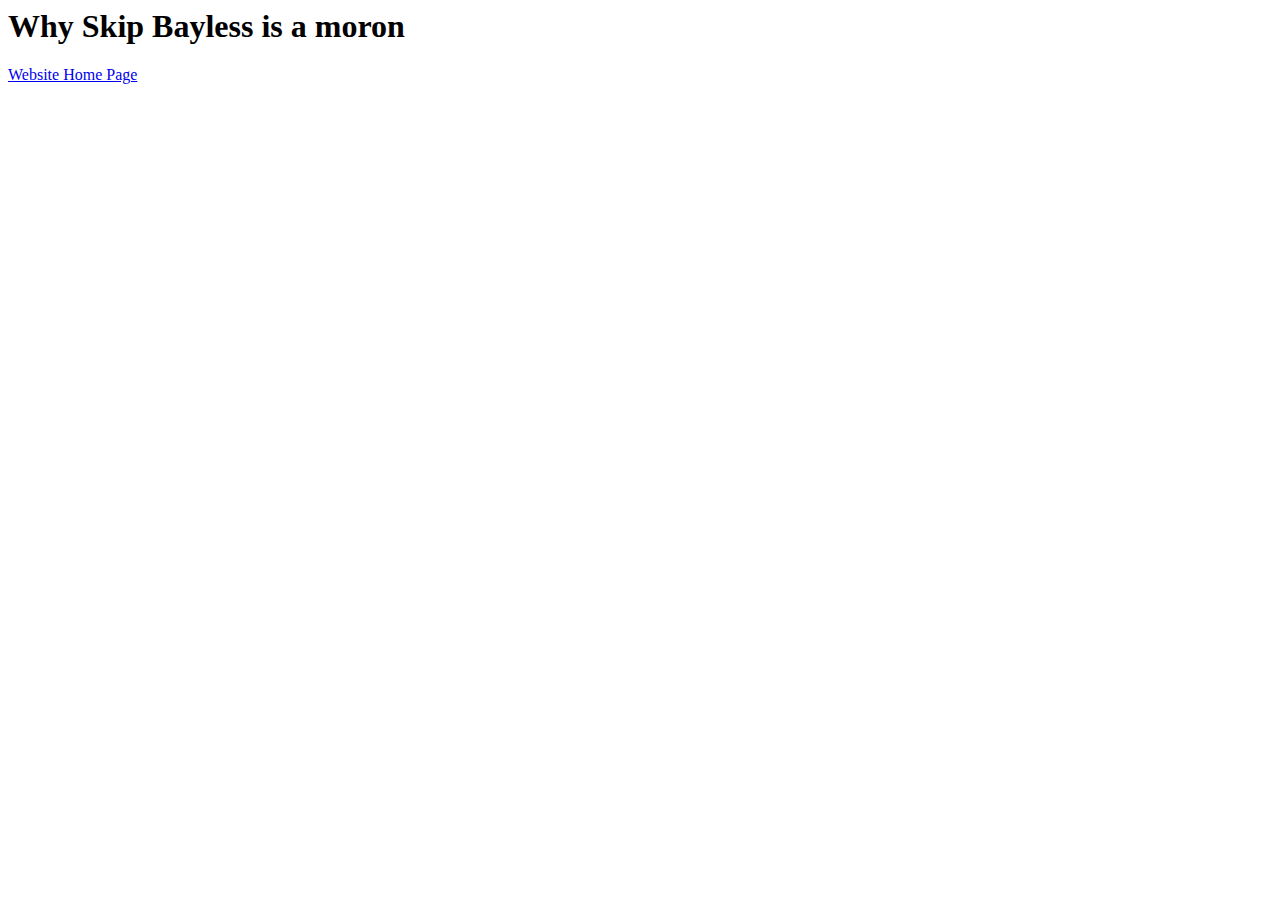
==== blog.html @ 33b2a094 "add skeleton files" ====
<html lang="en">
    <head>
        <meta charset="UTF-8">
        <meta name="viewport" content="width=device-width, initial-scale=1.0">
        <title>The Shit that goes on in my Head</title>
    </head>


    <body>
        
        <h1>Why Skip Bayless is a moron</h1>
        <a href="./websitehome.html"> Website Home Page   </a>

    </body>


</html>
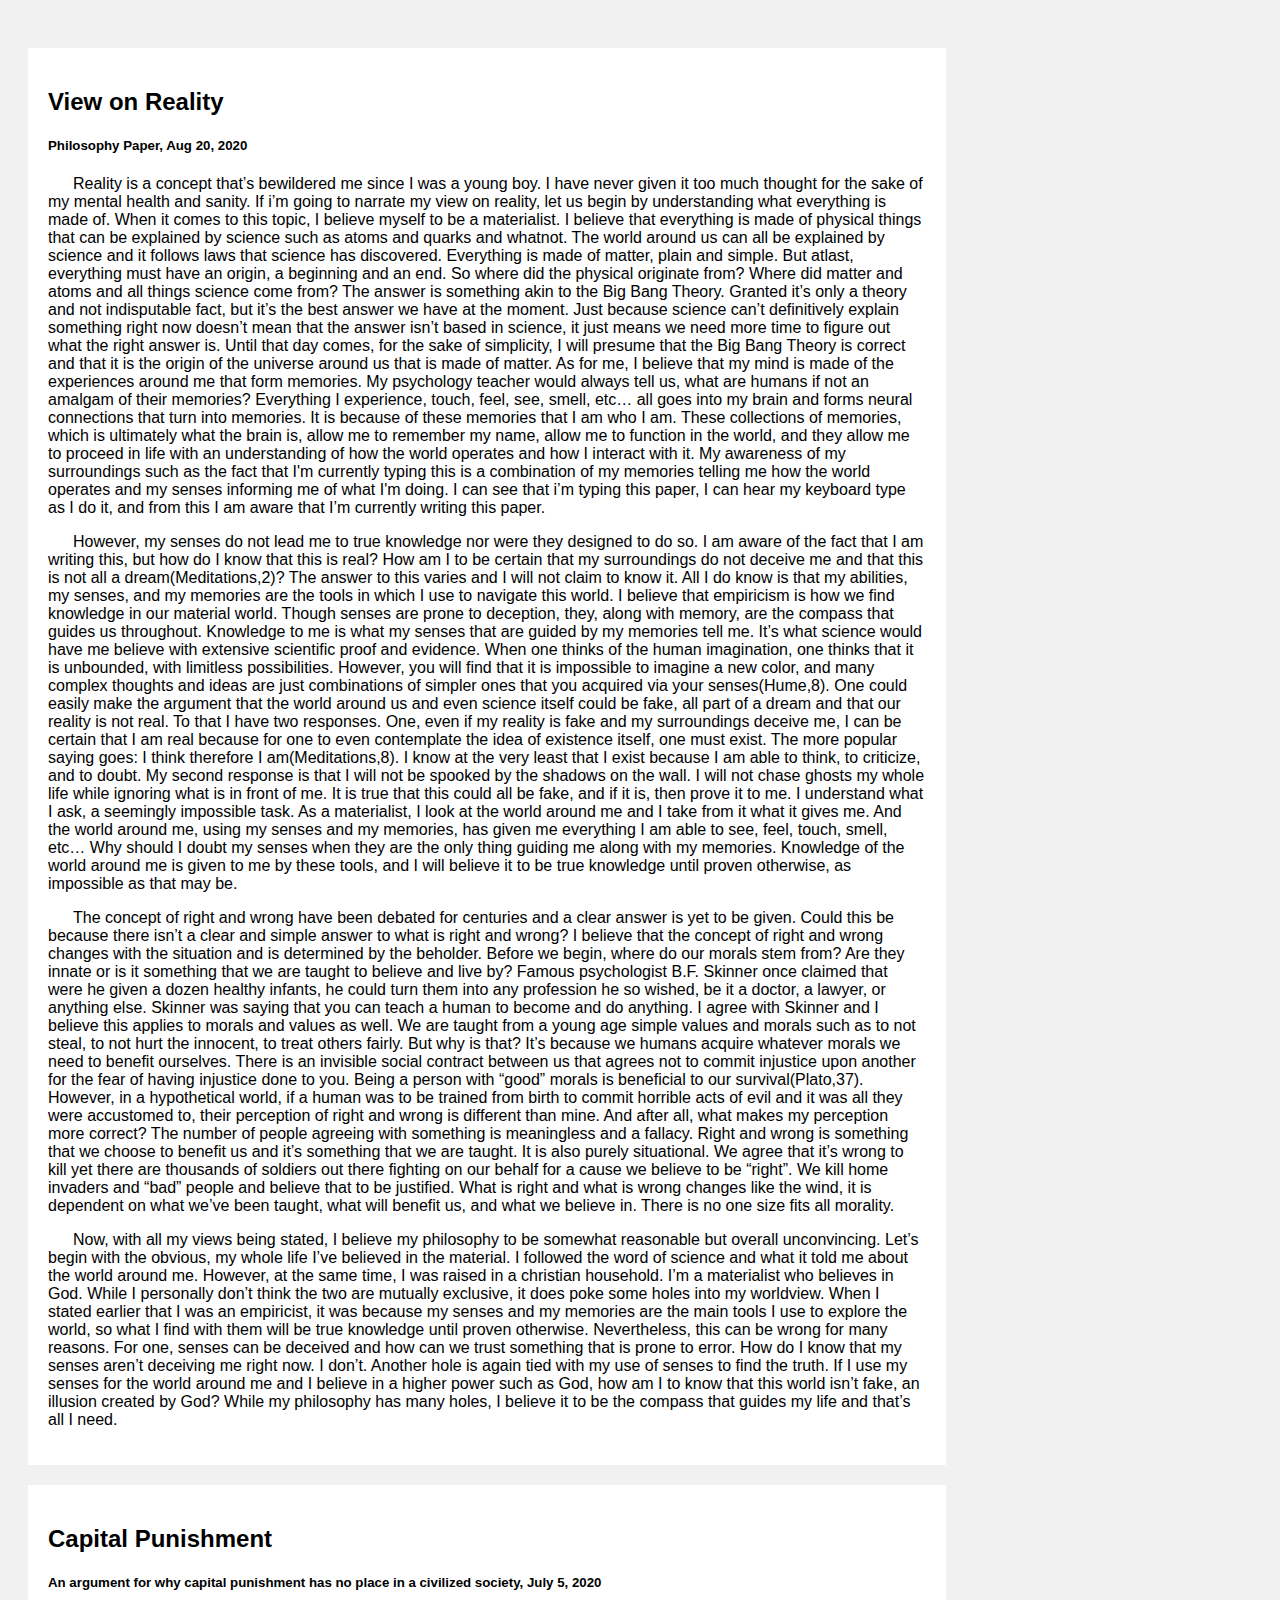
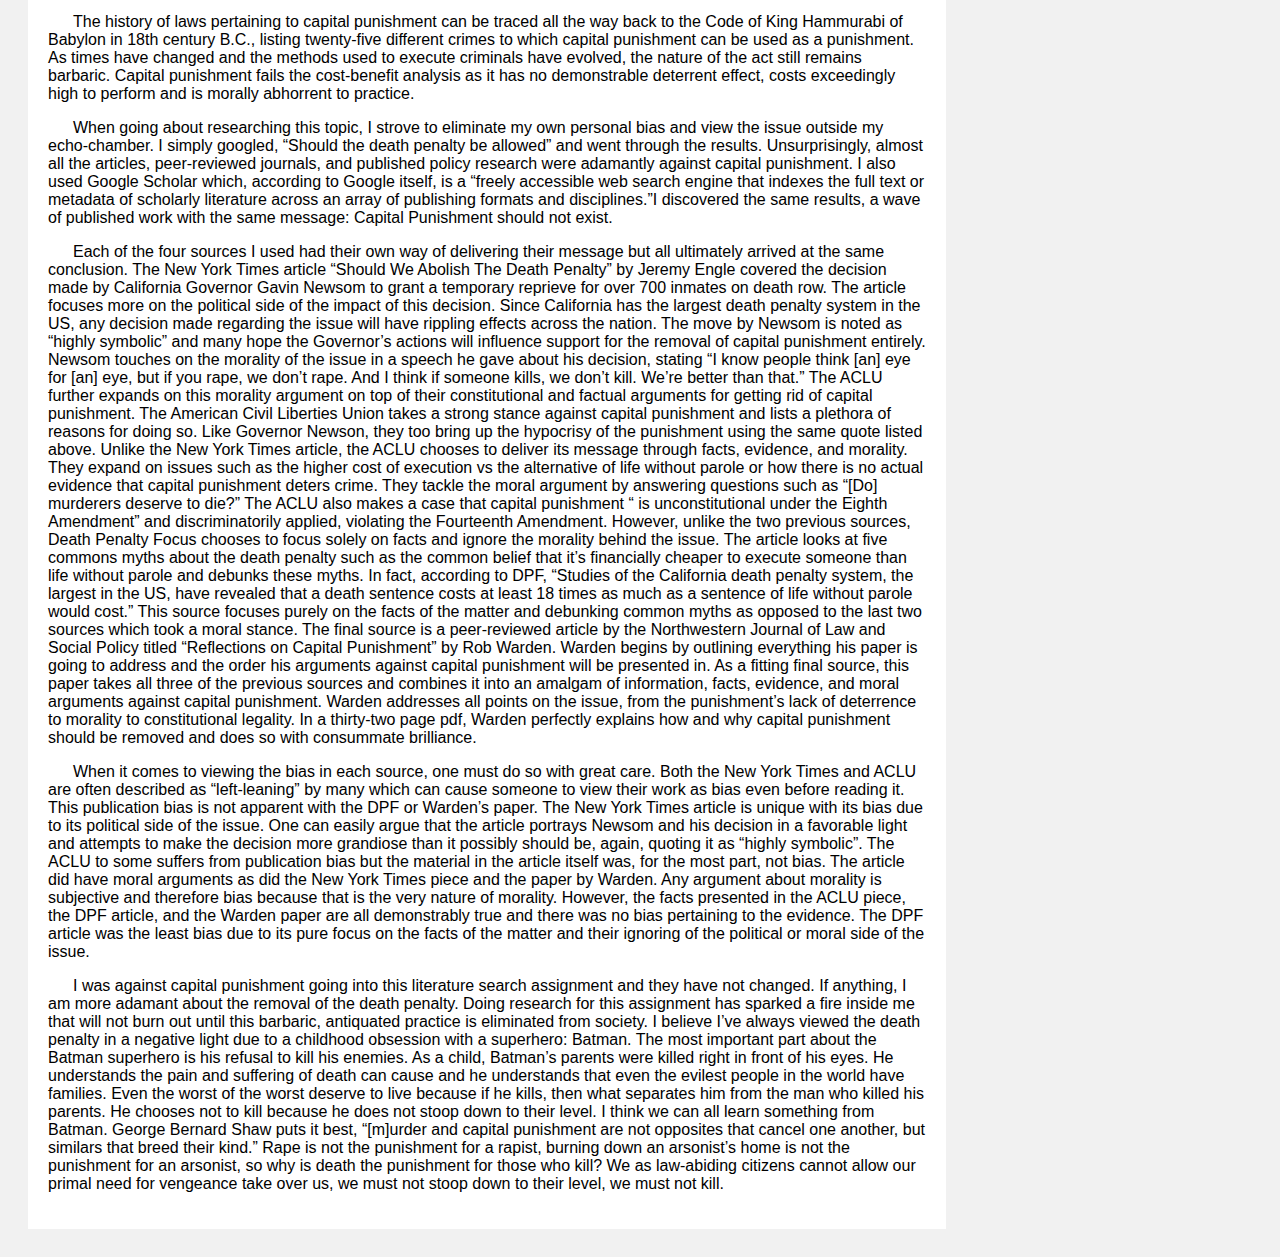
==== commit 509c6bd5: "add index, remove extarneous files" ====
--- a/blog.html
+++ b/blog.html
@@ -2,15 +2,58 @@
     <head>
         <meta charset="UTF-8">
         <meta name="viewport" content="width=device-width, initial-scale=1.0">
-        <title>The Shit that goes on in my Head</title>
+        <title>Blog</title>
+        <link rel="stylesheet" href="Blog.CSS">
+    
     </head>
 
+    <body>
+            <div class="row">
+                <div class="leftcolumn">
+                <div class="card">
+                <h2>View on Reality</h2>
+                <h5>Philosophy Paper, Aug 20, 2020</h5>
+                
+            <p style="text-indent: 25px;"> 
+                Reality is a concept that’s bewildered me since I was a young boy. I have never given it too much thought for the sake of my mental health and sanity. If i’m going to narrate my view on reality, let us begin by understanding what everything is made of. When it comes to this topic, I believe myself to be a materialist. I believe that everything is made of physical things that can be explained by science such as atoms and quarks and whatnot. The world around us can all be explained by science and it follows laws that science has discovered. Everything is made of matter, plain and simple. But atlast, everything must have an origin, a beginning and an end. So where did the physical originate from? Where did matter and atoms and all things science come from? The answer is something akin to the Big Bang Theory. Granted it’s only a theory and not indisputable fact, but it’s the best answer we have at the moment. Just because science can’t definitively explain something right now doesn’t mean that the answer isn’t based in science, it just means we need more time to figure out what the right answer is. Until that day comes, for the sake of simplicity, I will presume that the Big Bang Theory is correct and that it is the origin of the universe around us that is made of matter. As for me, I believe that my mind is made of the experiences around me that form memories. My psychology teacher would always tell us, what are humans if not an amalgam of their memories? Everything I experience, touch, feel, see, smell, etc… all goes into my brain and forms neural connections that turn into memories. It is because of these memories that I am who I am. These collections of memories, which is ultimately what the brain is, allow me to remember my name, allow me to function in the world, and they allow me to proceed in life with an understanding of how the world operates and how I interact with it. My awareness of my surroundings such as the fact that I'm currently typing this is a combination of my memories telling me how the world operates and my senses informing me of what I'm doing. I can see that i’m typing this paper, I can hear my keyboard type as I do it, and from this I am aware that I’m currently writing this paper. 
+            </P> 
+            <p style="text-indent: 25px;">  
+                However, my senses do not lead me to true knowledge nor were they designed to do so. I am aware of the fact that I am writing this, but how do I know that this is real? How am I to be certain that my surroundings do not deceive me and that this is not all a dream(Meditations,2)? The answer to this varies and I will not claim to know it. All I do know is that my abilities, my senses, and my memories are the tools in which I use to navigate this world. I believe that empiricism is how we find knowledge in our material world. Though senses are prone to deception, they, along with memory, are the compass that guides us throughout. Knowledge to me is what my senses that are guided by my memories tell me. It’s what science would have me believe with extensive scientific proof and evidence. When one thinks of the human imagination, one thinks that it is unbounded, with limitless possibilities. However, you will find that it is impossible to imagine a new color, and many complex thoughts and ideas are just combinations of simpler ones that you acquired via your senses(Hume,8). One could easily make the argument that the world around us and even science itself could be fake, all part of a dream and that our reality is not real. To that I have two responses. One, even if my reality is fake and my surroundings deceive me, I can be certain that I am real because for one to even contemplate the idea of existence itself, one must exist. The more popular saying goes: I think therefore I am(Meditations,8). I know at the very least that I exist because I am able to think, to criticize, and to doubt. My second response is that I will not be spooked by the shadows on the wall. I will not chase ghosts my whole life while ignoring what is in front of me. It is true that this could all be fake, and if it is, then prove it to me. I understand what I ask, a seemingly impossible task. As a materialist, I look at the world around me and I take from it what it gives me. And the world around me, using my senses and my memories, has given me everything I am able to see, feel, touch, smell, etc… Why should I doubt my senses when they are the only thing guiding me along with my memories. Knowledge of the world around me is given to me by these tools, and I will believe it to be true knowledge until proven otherwise, as impossible as that may be. 
+            </p>  
+            <p style="text-indent: 25px;"> 
+                The concept of right and wrong have been debated for centuries and a clear answer is yet to be given. Could this be because there isn’t a clear and simple answer to what is right and wrong? I believe that the concept of right and wrong changes with the situation and is determined by the beholder. Before we begin, where do our morals stem from? Are they innate or is it something that we are taught to believe and live by? Famous psychologist B.F. Skinner once claimed that were he given a dozen healthy infants, he could turn them into any profession he so wished, be it a doctor, a lawyer, or anything else. Skinner was saying that you can teach a human to become and do anything. I agree with Skinner and I believe this applies to morals and values as well. We are taught from a young age simple values and morals such as to not steal, to not hurt the innocent, to treat others fairly. But why is that? It’s because we humans acquire whatever morals we need to benefit ourselves. There is an invisible social contract between us that agrees not to commit injustice upon another for the fear of having injustice done to you. Being a person with “good” morals is beneficial to our survival(Plato,37). However, in a hypothetical world, if a human was to be trained from birth to commit horrible acts of evil and it was all they were accustomed to, their perception of right and wrong is different than mine. And after all, what makes my perception more correct? The number of people agreeing with something is meaningless and a fallacy. Right and wrong is something that we choose to benefit us and it’s something that we are taught. It is also purely situational. We agree that it’s wrong to kill yet there are thousands of soldiers out there fighting on our behalf for a cause we believe to be “right”. We kill home invaders and “bad” people and believe that to be justified. What is right and what is wrong changes like the wind, it is dependent on what we’ve been taught, what will benefit us, and what we believe in. There is no one size fits all morality. 
+            </p>
+            <p style="text-indent: 25px;">  
+                Now, with all my views being stated, I believe my philosophy to be somewhat reasonable but overall unconvincing. Let’s begin with the obvious, my whole life I’ve believed in the material. I followed the word of science and what it told me about the world around me. However, at the same time, I was raised in a christian household. I’m a materialist who believes in God. While I personally don’t think the two are mutually exclusive, it does poke some holes into my worldview. When I stated earlier that I was an empiricist, it was because my senses and my memories are the main tools I use to explore the world, so what I find with them will be true knowledge until proven otherwise. Nevertheless, this can be wrong for many reasons. For one, senses can be deceived and how can we trust something that is prone to error. How do I know that my senses aren’t deceiving me right now. I don’t. Another hole is again tied with my use of senses to find the truth. If I use my senses for the world around me and I believe in a higher power such as God, how am I to know that this world isn’t fake, an illusion created by God? While my philosophy has many holes, I believe it to be the compass that guides my life and that’s all I need. 
+            </p>
+            </p>
+                </div>
+                <div class="card">
+                <h2>Capital Punishment</h2>
+                <h5> An argument for why capital punishment has no place in a civilized society, July 5, 2020</h5>
+                
+            <p style="text-indent: 25px;">
+                The history of laws pertaining to capital punishment can be traced all the way back to the Code of King Hammurabi of Babylon in 18th century B.C., listing twenty-five different crimes to which capital punishment can be used as a punishment. As times have changed and the methods used to execute criminals have evolved, the nature of the act still remains barbaric. Capital punishment fails the cost-benefit analysis as it has no demonstrable deterrent effect, costs exceedingly high to perform and is morally abhorrent to practice. 
+            </p>   
+            <p style="text-indent: 25px;" >   
+                When going about researching this topic, I strove to eliminate my own personal bias and view the issue outside my echo-chamber. I simply googled, “Should the death penalty be allowed” and went through the results. Unsurprisingly, almost all the articles, peer-reviewed journals, and published policy research were adamantly against capital punishment. I also used Google Scholar which, according to Google itself, is a “freely accessible web search engine that indexes the full text or metadata of scholarly literature across an array of publishing formats and disciplines.”I discovered the same results, a wave of published work with the same message: Capital Punishment should not exist. 
+            </p> 
+            <p style="text-indent: 25px;" > 
+                Each of the four sources I used had their own way of delivering their message but all ultimately arrived at the same conclusion. The New York Times article “Should We Abolish The Death Penalty” by Jeremy Engle covered the decision made by California Governor Gavin Newsom to grant a temporary reprieve for over 700 inmates on death row. The article focuses more on the political side of the impact of this decision. Since California has the largest death penalty system in the US, any decision made regarding the issue will have rippling effects across the nation. The move by Newsom is noted as “highly symbolic” and many hope the Governor’s actions will influence support for the removal of capital punishment entirely. Newsom touches on the morality of the issue in a speech he gave about his decision, stating “I know people think [an] eye for [an] eye, but if you rape, we don’t rape. And I think if someone kills, we don’t kill. We’re better than that.” The ACLU further expands on this morality argument on top of their constitutional and factual arguments for getting rid of capital punishment. The American Civil Liberties Union takes a strong stance against capital punishment and lists a plethora of reasons for doing so. Like Governor Newson, they too bring up the hypocrisy of the punishment using the same quote listed above. Unlike the New York Times article, the ACLU chooses to deliver its message through facts, evidence, and morality. They expand on issues such as the higher cost of execution vs the alternative of life without parole or how there is no actual evidence that capital punishment deters crime. They tackle the moral argument by answering questions such as “[Do] murderers deserve to die?” The ACLU also makes a case that capital punishment “ is unconstitutional under the Eighth Amendment” and discriminatorily applied, violating the Fourteenth Amendment. However, unlike the two previous sources, Death Penalty Focus chooses to focus solely on facts and ignore the morality behind the issue. The article looks at five commons myths about the death penalty such as the common belief that it’s financially cheaper to execute someone than life without parole and debunks these myths. In fact, according to DPF, “Studies of the California death penalty system, the largest in the US, have revealed that a death sentence costs at least 18 times as much as a sentence of life without parole would cost.” This source focuses purely on the facts of the matter and debunking common myths as opposed to the last two sources which took a moral stance. The final source is a peer-reviewed article by the Northwestern Journal of Law and Social Policy titled “Reflections on Capital Punishment” by Rob Warden. Warden begins by outlining everything his paper is going to address and the order his arguments against capital punishment will be presented in. As a fitting final source, this paper takes all three of the previous sources and combines it into an amalgam of information, facts, evidence, and moral arguments against capital punishment. Warden addresses all points on the issue, from the punishment’s lack of deterrence to morality to constitutional legality. In a thirty-two page pdf, Warden perfectly explains how and why capital punishment should be removed and does so with consummate brilliance. 
+            </p> 
+            <p style="text-indent: 25px;" >  
+                When it comes to viewing the bias in each source, one must do so with great care. Both the New York Times and ACLU are often described as “left-leaning” by many which can cause someone to view their work as bias even before reading it. This publication bias is not apparent with the DPF or Warden’s paper. The New York Times article is unique with its bias due to its political side of the issue. One can easily argue that the article portrays Newsom and his decision in a favorable light and attempts to make the decision more grandiose than it possibly should be, again, quoting it as “highly symbolic”. The ACLU to some suffers from publication bias but the material in the article itself was, for the most part, not bias. The article did have moral arguments as did the New York Times piece and the paper by Warden. Any argument about morality is subjective and therefore bias because that is the very nature of morality. However, the facts presented in the ACLU piece, the DPF article, and the Warden paper are all demonstrably true and there was no bias pertaining to the evidence. The DPF article was the least bias due to its pure focus on the facts of the matter and their ignoring of the political or moral side of the issue.
+            </p> 
+            <p style="text-indent: 25px;" > 
+                I was against capital punishment going into this literature search assignment and they have not changed. If anything, I am more adamant about the removal of the death penalty. Doing research for this assignment has sparked a fire inside me that will not burn out until this barbaric, antiquated practice is eliminated from society. I believe I’ve always viewed the death penalty in a negative light due to a childhood obsession with a superhero: Batman. The most important part about the Batman superhero is his refusal to kill his enemies. As a child, Batman’s parents were killed right in front of his eyes. He understands the pain and suffering of death can cause and he understands that even the evilest people in the world have families. Even the worst of the worst deserve to live because if he kills, then what separates him from the man who killed his parents. He chooses not to kill because he does not stoop down to their level. I think we can all learn something from Batman. George Bernard Shaw puts it best, “[m]urder and capital punishment are not opposites that cancel one another, but similars that breed their kind.” Rape is not the punishment for a rapist, burning down an arsonist’s home is not the punishment for an arsonist, so why is death the punishment for those who kill? We as law-abiding citizens cannot allow our primal need for vengeance take over us, we must not stoop down to their level, we must not kill. 
+            </p> 
+            </p>
+            
 
-    <body>
-        
-        <h1>Why Skip Bayless is a moron</h1>
-        <a href="./websitehome.html"> Website Home Page   </a>
+          
 
+          </div>
+       
     </body>
 
 
--- a/Blog.CSS
+++ b/Blog.CSS
@@ -0,0 +1,64 @@
+body {
+    font-family: Arial;
+    padding: 20px;
+    background: #f1f1f1;
+  }
+  
+  /* Header/Blog Title */
+  .header {
+    padding: 30px;
+    font-size: 40px;
+    text-align: center;
+    background: white;
+  }
+  
+  /* Create two unequal columns that floats next to each other */
+  /* Left column */
+  .leftcolumn {
+    float: left;
+    width: 75%;
+  }
+  
+  /* Right column */
+  .rightcolumn {
+    float: left;
+    width: 25%;
+    padding-left: 20px;
+  }
+  
+  /* Fake image */
+  .fakeimg {
+    background-color: #aaa;
+    width: 100%;
+    padding: 20px;
+  }
+  
+  /* Add a card effect for articles */
+  .card {
+    background-color: white;
+    padding: 20px;
+    margin-top: 20px;
+  }
+  
+  /* Clear floats after the columns */
+  .row:after {
+    content: "";
+    display: table;
+    clear: both;
+  }
+  
+  /* Footer */
+  .footer {
+    padding: 20px;
+    text-align: center;
+    background: #ddd;
+    margin-top: 20px;
+  }
+  
+  /* Responsive layout - when the screen is less than 800px wide, make the two columns stack on top of each other instead of next to each other */
+  @media screen and (max-width: 800px) {
+    .leftcolumn, .rightcolumn {
+      width: 100%;
+      padding: 0;
+    }
+  }